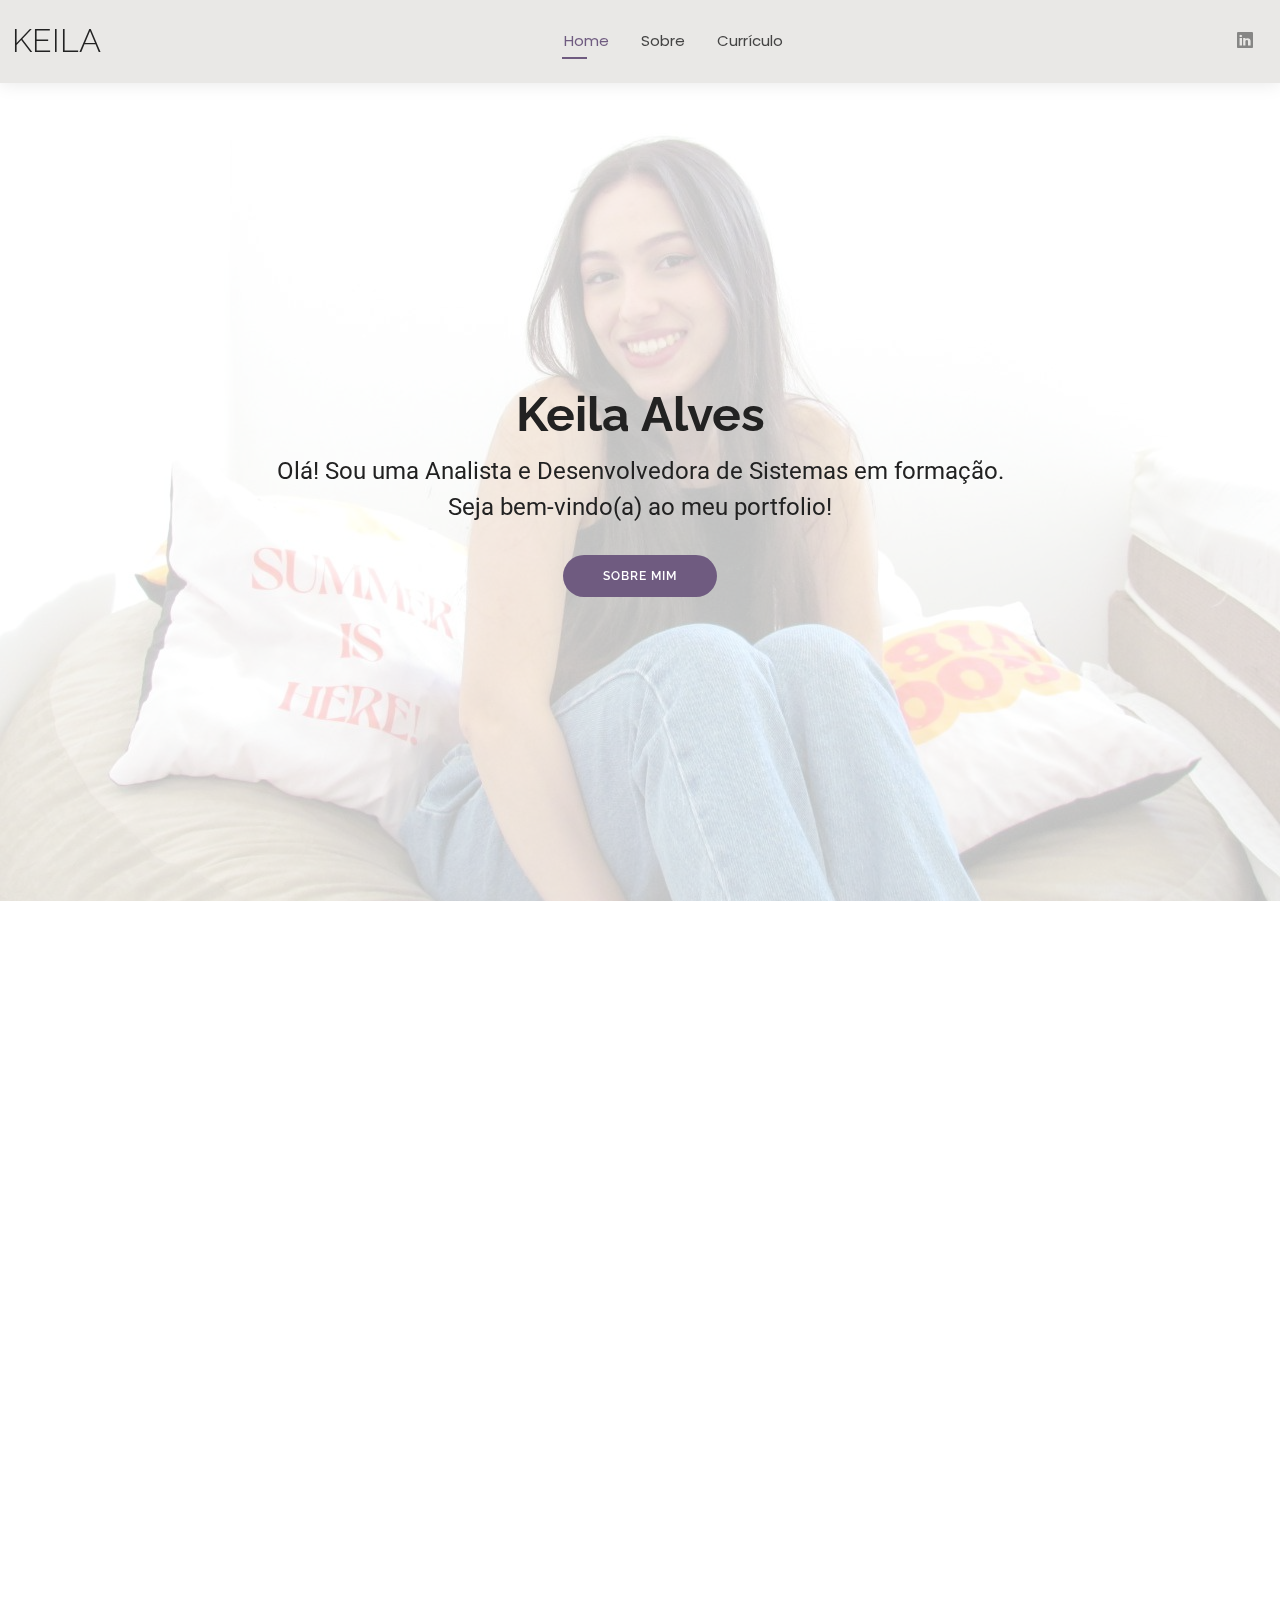
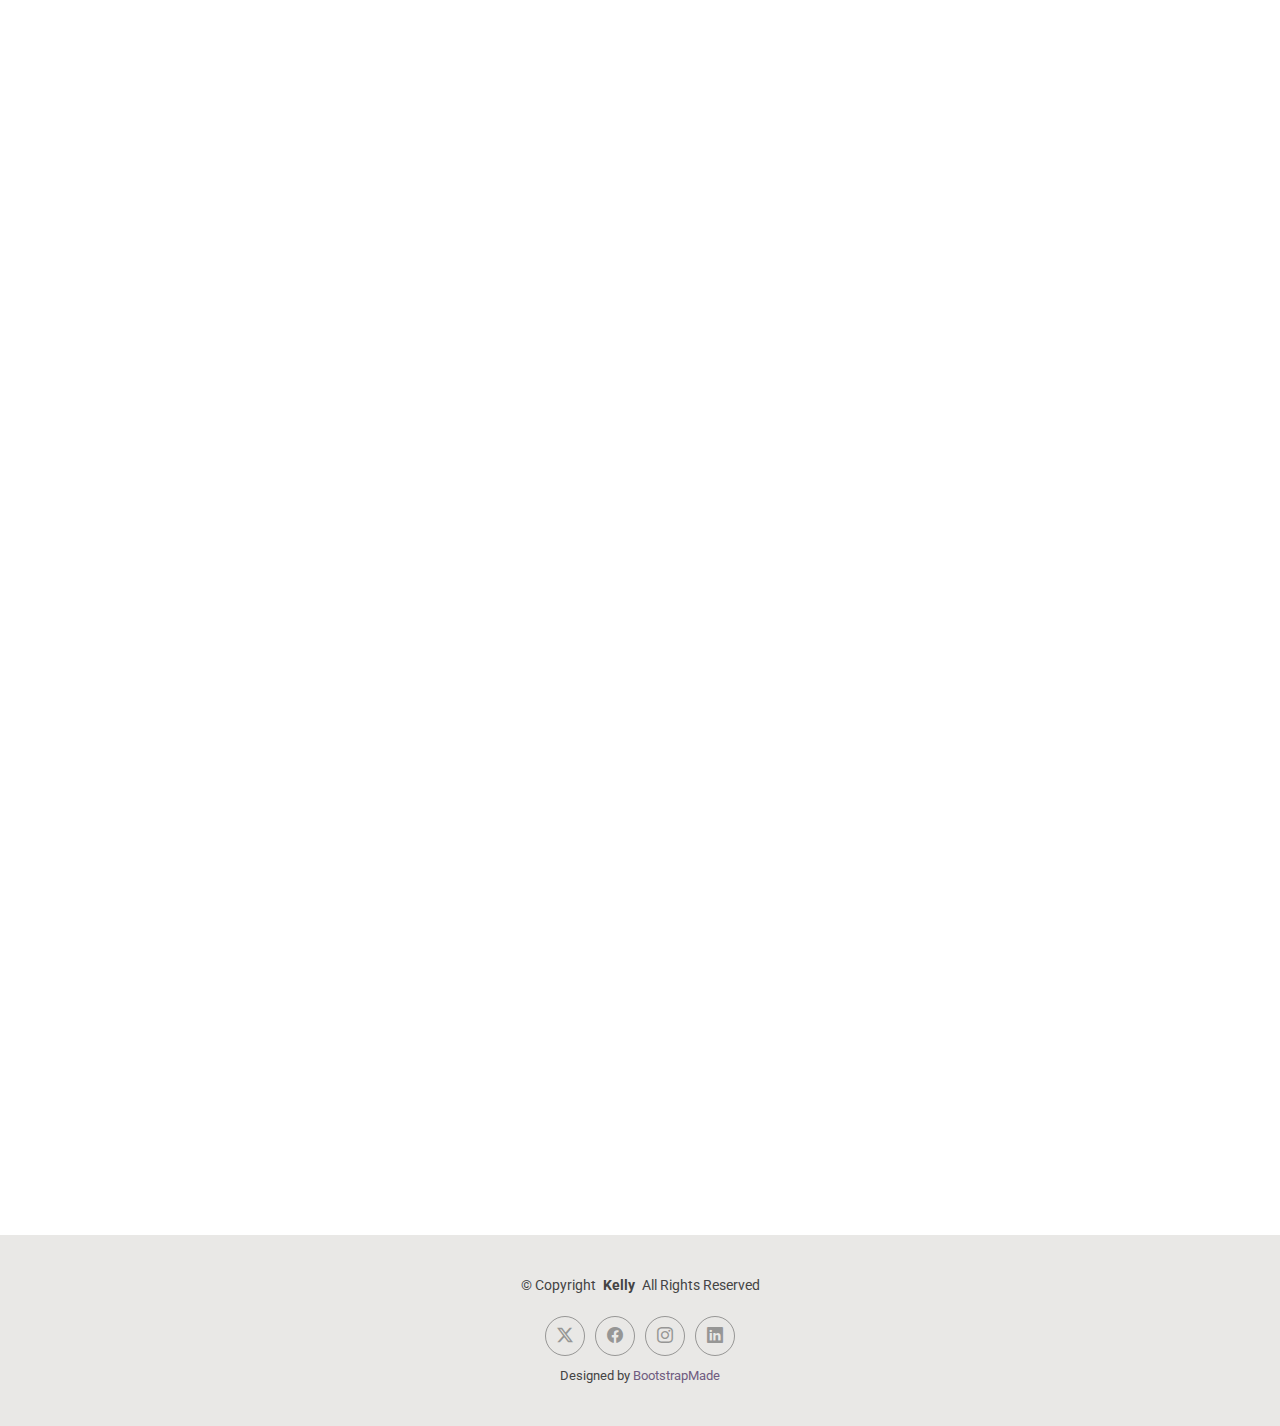
==== index.html @ c19c181e "Update index.html" ====
<!DOCTYPE html>
<html lang="pt-br">

<head>
  <meta charset="utf-8">
  <meta content="width=device-width, initial-scale=1.0" name="viewport">
  <title>Keila Alves</title>
  <meta name="description" content="">
  <meta name="keywords" content="">

  <!-- Favicons -->
  <link href="assets/img/favicon.png" rel="icon">

  <!-- Fonts -->
  <link href="https://fonts.googleapis.com" rel="preconnect">
  <link href="https://fonts.gstatic.com" rel="preconnect" crossorigin>
  <link href="https://fonts.googleapis.com/css2?family=Roboto:ital,wght@0,100;0,300;0,400;0,500;0,700;0,900;1,100;1,300;1,400;1,500;1,700;1,900&family=Poppins:ital,wght@0,100;0,200;0,300;0,400;0,500;0,600;0,700;0,800;0,900;1,100;1,200;1,300;1,400;1,500;1,600;1,700;1,800;1,900&family=Raleway:ital,wght@0,100;0,200;0,300;0,400;0,500;0,600;0,700;0,800;0,900;1,100;1,200;1,300;1,400;1,500;1,600;1,700;1,800;1,900&display=swap" rel="stylesheet">

  <!-- Vendor CSS Files -->
  <link href="assets/vendor/bootstrap/css/bootstrap.min.css" rel="stylesheet">
  <link href="assets/vendor/bootstrap-icons/bootstrap-icons.css" rel="stylesheet">
  <link href="assets/vendor/aos/aos.css" rel="stylesheet">
  <link href="assets/vendor/swiper/swiper-bundle.min.css" rel="stylesheet">
  <link href="assets/vendor/glightbox/css/glightbox.min.css" rel="stylesheet">

  <!-- Main CSS File -->
  <link href="assets/css/main.css" rel="stylesheet">

  <!-- =======================================================
  * Template Name: Kelly
  * Template URL: https://bootstrapmade.com/kelly-free-bootstrap-cv-resume-html-template/
  * Updated: Aug 07 2024 with Bootstrap v5.3.3
  * Author: BootstrapMade.com
  * License: https://bootstrapmade.com/license/
  ======================================================== -->
</head>

<body class="index-page">

  <header id="header" class="header d-flex align-items-center light-background sticky-top">
    <div class="container-fluid position-relative d-flex align-items-center justify-content-between">

      <a href="index.html" class="logo d-flex align-items-center me-auto me-xl-0">
        <!-- Uncomment the line below if you also wish to use an image logo -->
        <!-- <img src="assets/img/logo.png" alt=""> -->
        <h1 class="sitename">Keila</h1>
      </a>

      <nav id="navmenu" class="navmenu">
        <ul>
          <li><a href="index.html" class="active">Home</a></li>
          <li><a href="#about">Sobre</a></li>
          <li><a href="#resume">Currículo</a></li>
         <!-- <li><a href="#contact">Contato</a></li>-->
        </ul>
        <i class="mobile-nav-toggle d-xl-none bi bi-list"></i>
      </nav>

      <div class="header-social-links">
        <!--<a href="#" class="facebook"><i class="bi bi-facebook"></i></a>
        <a href="#" class="instagram"><i class="bi bi-instagram"></i></a>-->
        <a href="https://www.linkedin.com/in/keilaalves1803" class="linkedin"><i class="bi bi-linkedin"></i></a>
      </div>

    </div>
  </header>

  <main class="main">

    <!-- Hero Section -->
    <section id="hero" class="hero section">
      <div class="back">
        <img src="assets/img/background.jpeg" alt="" data-aos="fade-in">
      </div>
      <div class="container text-center" data-aos="zoom-out" data-aos-delay="100">
        <div class="row justify-content-center">
          <div class="col-lg-8">
            <h2>Keila Alves</h2>
            <p>Olá! Sou uma Analista e Desenvolvedora de Sistemas em formação. <br>Seja bem-vindo(a) ao meu portfolio!</p>
            <a href="#about" class="btn-get-started">Sobre mim</a>
          </div>
        </div>
      </div>

    </section><!-- /Hero Section -->

  </main class="main">

    <!-- About Section -->
    <section id="about" class="about section">

      <!-- Section Title -->
      <div class="container section-title" data-aos="fade-up">
        <h2>Sobre</h2>
        <p><i>"A persistência é o caminho do êxito. - Charles Chaplin"</i></p>
      </div><!-- End Section Title -->

      <div class="container" data-aos="fade-up" data-aos-delay="100">

        <div class="row gy-4 justify-content-center">
          <div class="col-lg-4">
            <img src="assets/img/perfil.jpeg" class="img-fluid" alt="">
          </div>
          <div class="col-lg-8 content">
            <br><br><br>
            <h2>Técnica de TI e Desenvolvedora de Sistemas.</h2>
            <div class="row">
              <p class="fst-italic py-3">
                <a href="https://github.com/Keilaalves1803">Veja o meu trabalho</a>
              </p>
              <div class="col-lg-6">
                <ul>
                  <li><i class="bi bi-chevron-right"></i> <strong>Aniversário:</strong> <span>18 de março</span></li>
                  <li><i class="bi bi-chevron-right"></i> <strong>Telefone:</strong> <span>+55 11 95250-0370</span></li>
                  <li><i class="bi bi-chevron-right"></i> <strong>Cidade:</strong> <span>Atibaia, SP</span></li>
                </ul>
              </div>
              <div class="col-lg-6">
                <ul>
                  <li><i class="bi bi-chevron-right"></i> <strong>Nível de cargo:</strong> <span>Junior</span></li>
                  <li><i class="bi bi-chevron-right"></i> <strong>Email:</strong> <span>keilaalves1803@gmail.com</span></li>
                  <li><i class="bi bi-chevron-right"></i> <strong>Freelance:</strong> <span>Disponível</span></li>
                </ul>
              </div>
            </div>
          </div>
        </div>

      </div>

    </section><!-- /About Section -->

    <!-- Skills Section -->
    <section id="skills" class="skills section">

      <!-- Section Title -->
      <div class="container section-title" data-aos="fade-up">
        <h2>Skills</h2>
        <p>Conhecimentos em tecnologia</p>
      </div><!-- End Section Title -->

      <div class="container" data-aos="fade-up" data-aos-delay="100">

        <div class="row skills-content skills-animation">

          <div class="col-lg-6">

            <div class="progress">
              <span class="skill"><span>HTML</span> <i class="val">100%</i></span>
              <div class="progress-bar-wrap">
                <div class="progress-bar" role="progressbar" aria-valuenow="100" aria-valuemin="0" aria-valuemax="100"></div>
              </div>
            </div><!-- End Skills Item -->

            <div class="progress">
              <span class="skill"><span>CSS</span> <i class="val">80%</i></span>
              <div class="progress-bar-wrap">
                <div class="progress-bar" role="progressbar" aria-valuenow="80" aria-valuemin="0" aria-valuemax="100"></div>
              </div>
            </div><!-- End Skills Item -->

            <div class="progress">
              <span class="skill"><span>JavaScript</span> <i class="val">50%</i></span>
              <div class="progress-bar-wrap">
                <div class="progress-bar" role="progressbar" aria-valuenow="50" aria-valuemin="0" aria-valuemax="100"></div>
              </div>
            </div>
            
            <div class="progress">
              <span class="skill"><span>PHP</span> <i class="val">75%</i></span>
              <div class="progress-bar-wrap">
                <div class="progress-bar" role="progressbar" aria-valuenow="75" aria-valuemin="0" aria-valuemax="100"></div>
              </div>
            </div><!-- End Skills Item -->

          </div>

          <div class="col-lg-6">

            <div class="progress">
              <span class="skill"><span>C</span> <i class="val">60%</i></span>
              <div class="progress-bar-wrap">
                <div class="progress-bar" role="progressbar" aria-valuenow="60" aria-valuemin="0" aria-valuemax="100"></div>
              </div>
            </div><!-- End Skills Item -->

            <div class="progress">
              <span class="skill"><span>Java</span> <i class="val">90%</i></span>
              <div class="progress-bar-wrap">
                <div class="progress-bar" role="progressbar" aria-valuenow="90" aria-valuemin="0" aria-valuemax="100"></div>
              </div>
            </div><!-- End Skills Item -->

            <div class="progress">
              <span class="skill"><span>C#</span> <i class="val">80%</i></span>
              <div class="progress-bar-wrap">
                <div class="progress-bar" role="progressbar" aria-valuenow="80" aria-valuemin="0" aria-valuemax="100"></div>
              </div>
            </div>

            <div class="progress">
              <span class="skill"><span>Python</span> <i class="val">70%</i></span>
              <div class="progress-bar-wrap">
                <div class="progress-bar" role="progressbar" aria-valuenow="70" aria-valuemin="0" aria-valuemax="100"></div>
              </div>
            </div>
            <!-- End Skills Item -->

          </div>

        </div>

      </div>

    </section><!-- /Skills Section -->

    <section id="resume" class="resume section">

      <!-- Section Title -->
      <div class="container section-title" data-aos="fade-up">
        <h2>Portfolio</h2>
      </div><!-- End Section Title -->

      <div class="container">

        <div class="row">

          <div class="col-lg-6" data-aos="fade-up" data-aos-delay="100">
            <h3 class="resume-title">Educação</h3>
            <div class="resume-item">
              <h4>Técnica de Informática</h4>
              <h5>2018-2019</h5>
              <p><em>Etec de Guaianazes</em></p>
            </div><!-- Edn Resume Item -->

            <div class="resume-item">
              <h4>Técnica de Robótica</h4>
              <h5>2018-2019</h5>
              <p><em>Etec de Guaianazes</em></p>
            </div><!-- Edn Resume Item -->

            <div class="resume-item">
              <h4>Análise e Desenvolvimento de Sistemas</h4>
              <h5>2024- Em andamento</h5>
              <p><em>IFSP - Instituto Federal de Educação, Ciência e Tecnologia</em></p>
            </div><!-- Edn Resume Item -->
          </div>

          <div class="col-lg-6" data-aos="fade-up" data-aos-delay="200">
            <h3 class="resume-title">Experiência Profissional</h3>
            <div class="resume-item">
              <h4>Júnior de Suporte de TI</h4>
              <h5>2024- Atualmente</h5>
              <p><em>HD Computers - Atibaia, SP</em></p>
              
              <ul>
                <li>Hardware, Redes e Infraestrutura, Softwares e serviços</li>
              </ul>
            </div><!-- Edn Resume Item -->
            <h3 class="resume-title">Projetos</h3>
            <div class="resume-item pb-0">
              <h4>Beehive - Pulseira interativa</h4>
              <p><em>Pulseira para auxílio e supervisão de idosos integrada a um software para supervisão dos responsáveis. Projeto utilizando Arduino com módulo SIM e um sistema Web.</em></p>
              <ul>
                <li>Premiado em 1º lugar na competição de TCC's entre Etecs</li>
                <li>2019</li>
              </ul>
            </div><!-- Edn Resume Item -->
          </div>
        </div>

      </div>

    </section>

    <!-- <section id="contact" class="contact section">

     
    <div class="container section-title" data-aos="fade-up">
        <h2>Contato</h2>
        <p>Utilize alguma dessas plataformas para entrar em contato</p>
      </div>

      <div class="container" data-aos="fade-up" data-aos-delay="100">

        <div class="row gy-4">

          <div class="col-lg-5">

            <div class="info-wrap">
              <br><br><br>
              <div class="info-item d-flex" data-aos="fade-up" data-aos-delay="200">
                <i class="bi bi-geo-alt flex-shrink-0"></i>
                <div>
                  <h3>LinkedIn</h3>
                  <p>https://www.linkedin.com/in/keilaalves1803</p>
                </div>
              </div>

              <div class="info-item d-flex" data-aos="fade-up" data-aos-delay="300">
                <i class="bi bi-telephone flex-shrink-0"></i>
                <div>
                  <h3>Ligue-me</h3>
                  <p>+55 (11) 95250-0370</p>
                </div>
              </div>

              <div class="info-item d-flex" data-aos="fade-up" data-aos-delay="400">
                <i class="bi bi-envelope flex-shrink-0"></i>
                <div>
                  <h3>Envie um email</h3>
                  <p>keilaalves1803@gmail.com</p>
                </div>
              </div>
                <br><br><br>
              </div>
          </div>

          <div class="col-lg-7">
            <form action="forms/contact.php" method="post" class="php-email-form" data-aos="fade-up" data-aos-delay="200">
              <div class="row gy-4">

                <div class="col-md-6">
                  <label for="name-field" class="pb-2">Nome:</label>
                  <input type="text" name="name" id="name-field" class="form-control" required="">
                </div >

                <div class="col-md-6">
                  <label for="email-field" class="pb-2">Email:</label>
                  <input type="email" class="form-control" name="email" id="email-field" required="">
                </div>

                <div class="col-md-12">
                  <label for="subject-field" class="pb-2">Assunto:</label>
                  <input type="text" class="form-control" name="subject" id="subject-field" required="">
                </div>

                <div class="col-md-12">
                  <label for="message-field" class="pb-2">Mensagem</label>
                  <textarea class="form-control" name="message" rows="10" id="message-field" required=""></textarea>
                </div>

                <div class="col-md-12 text-center">
                  <div class="loading">Carregando...</div>
                  <div class="error-message"></div>
                  <div class="sent-message">Mensagem enviada. Obrigada!</div>

                  <button type="submit">Enviar</button>
                </div>

              </div>
            </form>
          </div>

        </div>

      </div>

    </section>-->

  </main>

  <footer id="footer" class="footer light-background">
    <div class="container">
      <div class="copyright text-center ">
        <p>© <span>Copyright</span> <strong class="px-1 sitename">Kelly</strong> <span>All Rights Reserved<br></span></p>
      </div>
      <div class="social-links d-flex justify-content-center">
        <a href=""><i class="bi bi-twitter-x"></i></a>
        <a href=""><i class="bi bi-facebook"></i></a>
        <a href=""><i class="bi bi-instagram"></i></a>
        <a href=""><i class="bi bi-linkedin"></i></a>
      </div>
      <div class="credits">
        <!-- All the links in the footer should remain intact. -->
        <!-- You can delete the links only if you've purchased the pro version. -->
        <!-- Licensing information: https://bootstrapmade.com/license/ -->
        <!-- Purchase the pro version with working PHP/AJAX contact form: [buy-url] -->
        Designed by <a href="https://bootstrapmade.com/">BootstrapMade</a>
      </div>
    </div>

  </footer>

  <!-- Scroll Top -->
  <a href="#" id="scroll-top" class="scroll-top d-flex align-items-center justify-content-center"><i class="bi bi-arrow-up-short"></i></a>

  <!-- Preloader -->
  <div id="preloader"></div>

  <!-- Vendor JS Files -->
  <script src="assets/vendor/bootstrap/js/bootstrap.bundle.min.js"></script>
  <script src="assets/vendor/php-email-form/validate.js"></script>
  <script src="assets/vendor/aos/aos.js"></script>
  <script src="assets/vendor/waypoints/noframework.waypoints.js"></script>
  <script src="assets/vendor/purecounter/purecounter_vanilla.js"></script>
  <script src="assets/vendor/swiper/swiper-bundle.min.js"></script>
  <script src="assets/vendor/glightbox/js/glightbox.min.js"></script>
  <script src="assets/vendor/imagesloaded/imagesloaded.pkgd.min.js"></script>
  <script src="assets/vendor/isotope-layout/isotope.pkgd.min.js"></script>

  <!-- Main JS File -->
  <script src="assets/js/main.js"></script>

</body>

</html>
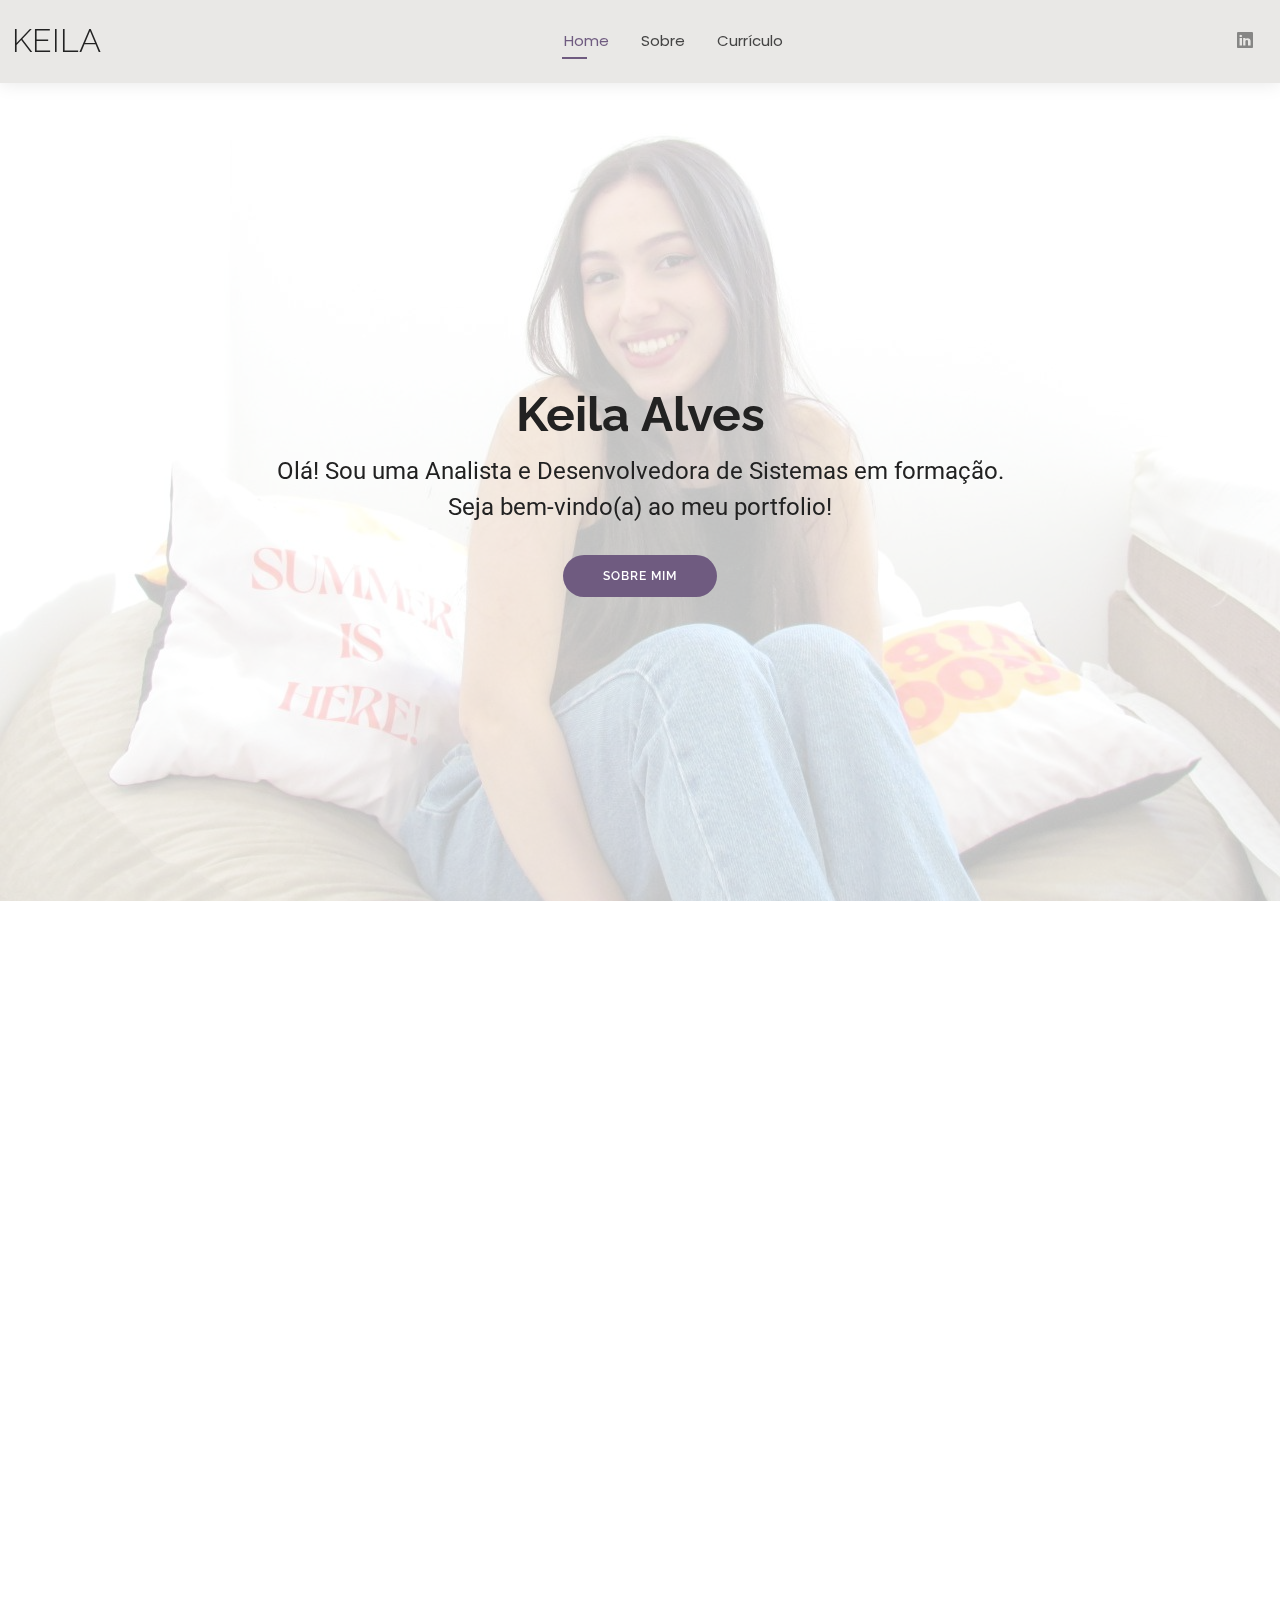
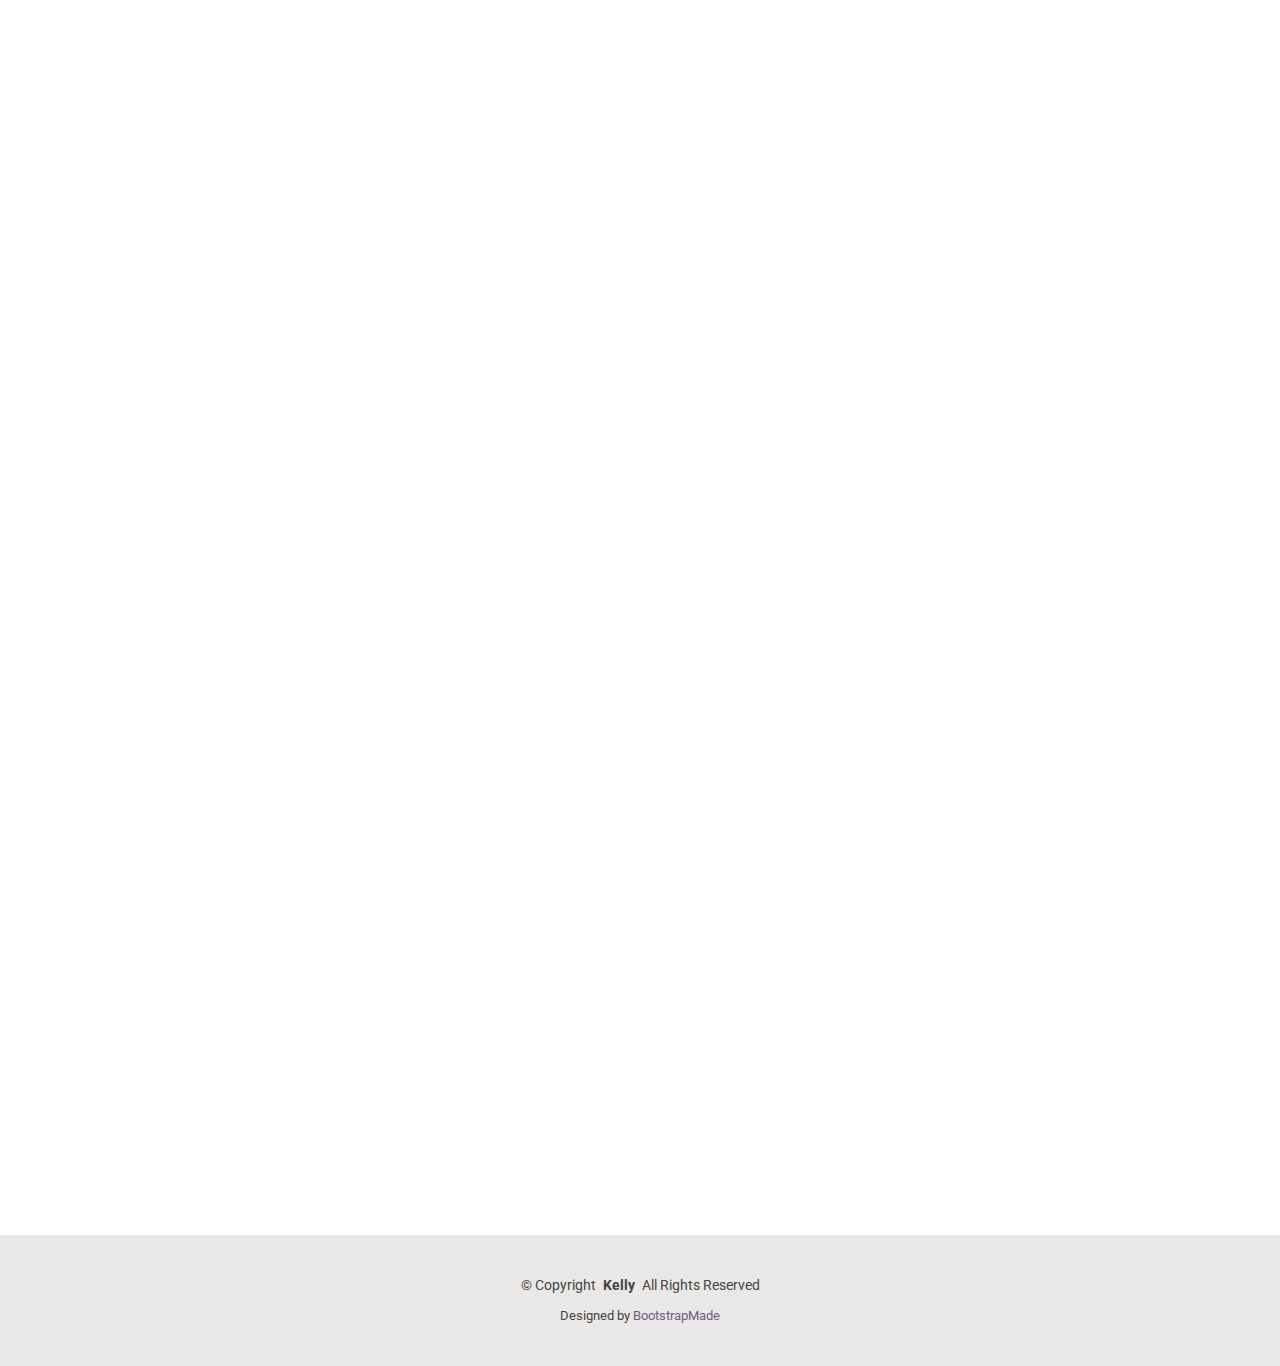
==== commit dcb8734a: "Update index.html" ====
--- a/index.html
+++ b/index.html
@@ -365,12 +365,12 @@
       <div class="copyright text-center ">
         <p>© <span>Copyright</span> <strong class="px-1 sitename">Kelly</strong> <span>All Rights Reserved<br></span></p>
       </div>
-      <div class="social-links d-flex justify-content-center">
+      <!--<div class="social-links d-flex justify-content-center">
         <a href=""><i class="bi bi-twitter-x"></i></a>
         <a href=""><i class="bi bi-facebook"></i></a>
         <a href=""><i class="bi bi-instagram"></i></a>
         <a href=""><i class="bi bi-linkedin"></i></a>
-      </div>
+      </div>-->
       <div class="credits">
         <!-- All the links in the footer should remain intact. -->
         <!-- You can delete the links only if you've purchased the pro version. -->
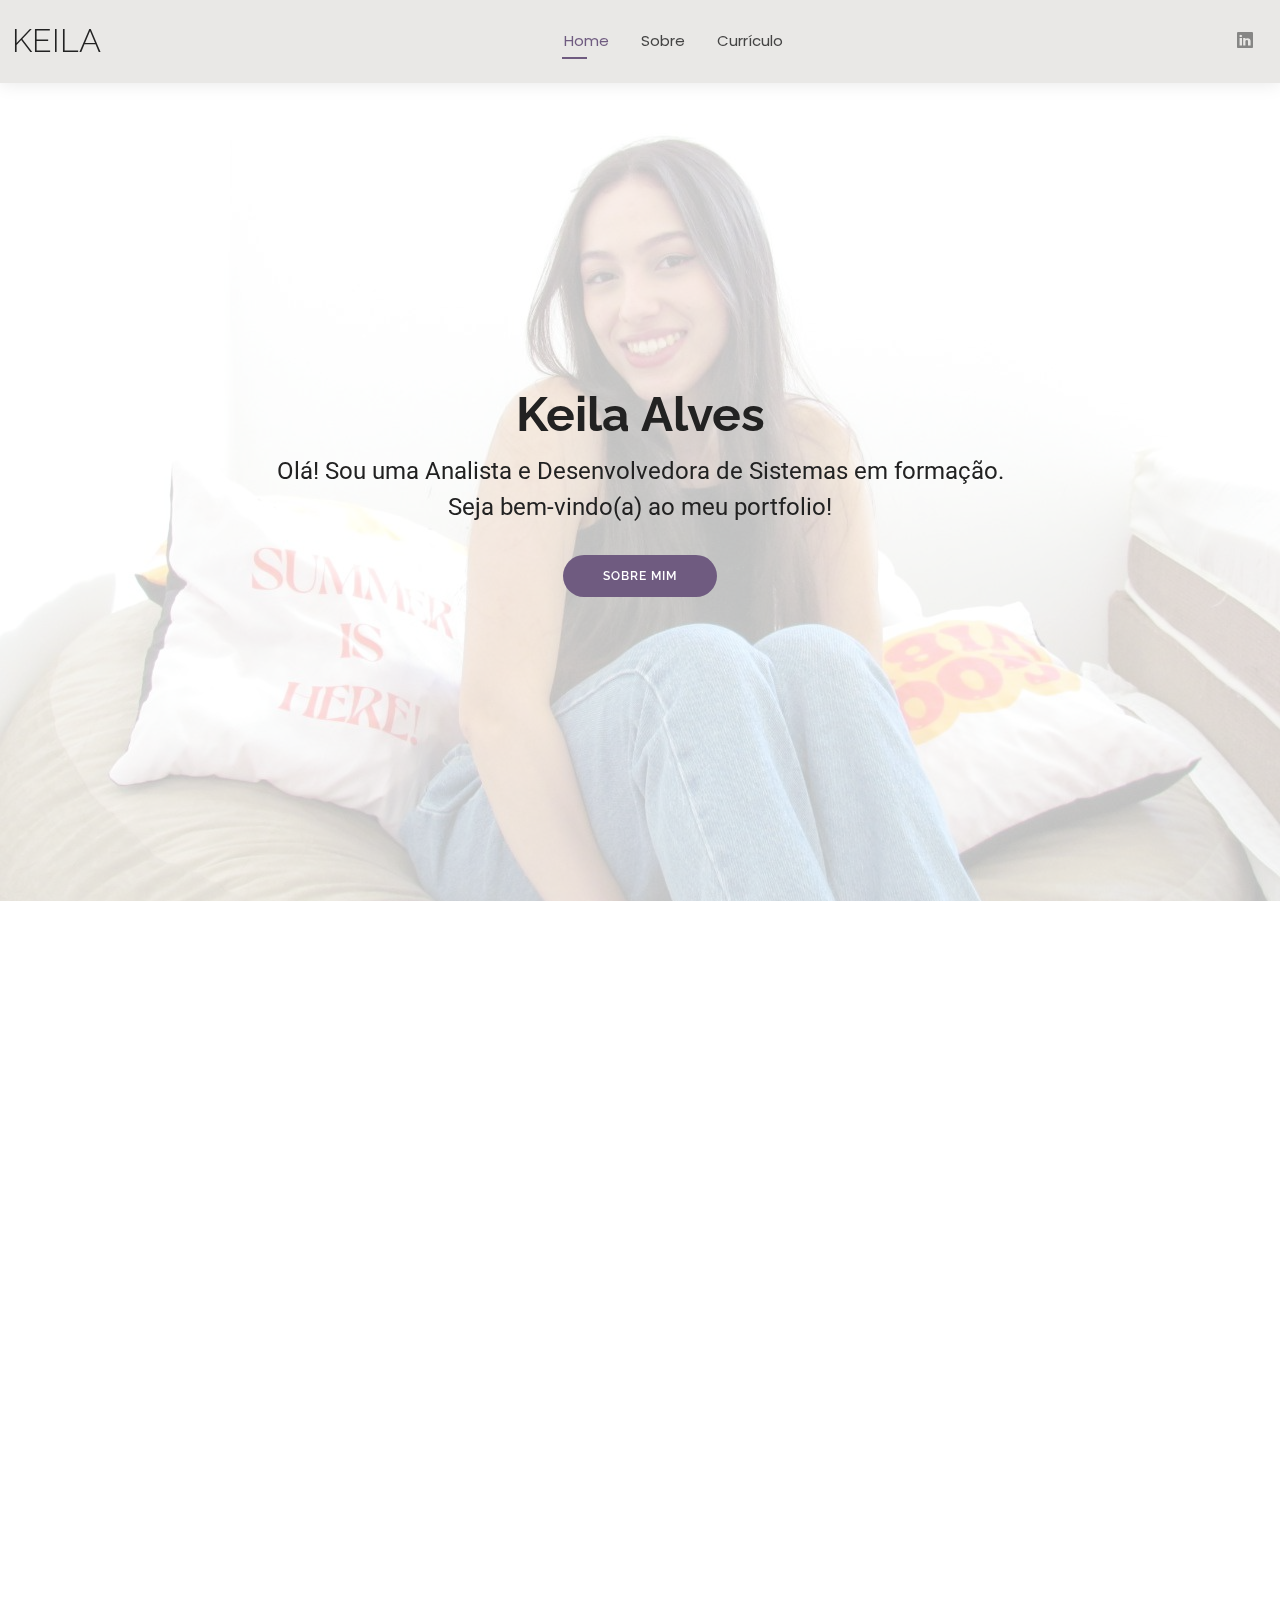
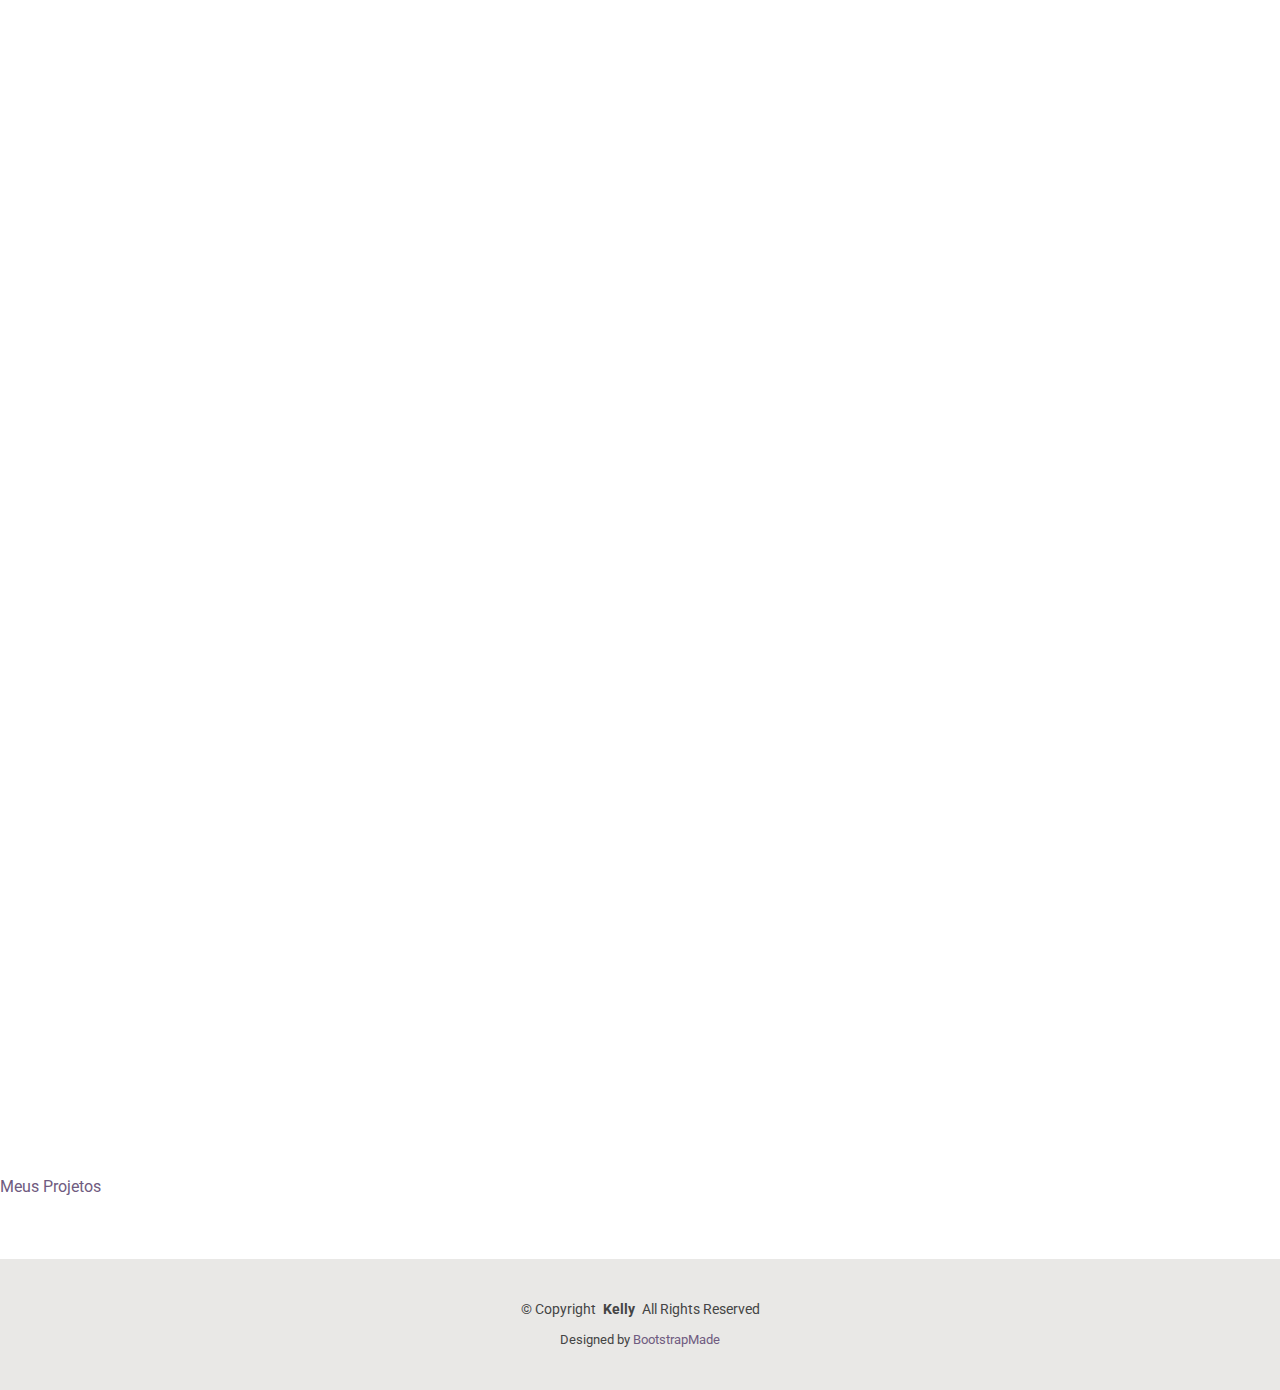
==== commit 5c8df5d2: "Update index.html" ====
--- a/index.html
+++ b/index.html
@@ -271,6 +271,8 @@
 
       </div>
 
+      <a href="github.com/Keilaalves1803" class="btn-get-started">Meus Projetos</a>
+
     </section>
 
     <!-- <section id="contact" class="contact section">
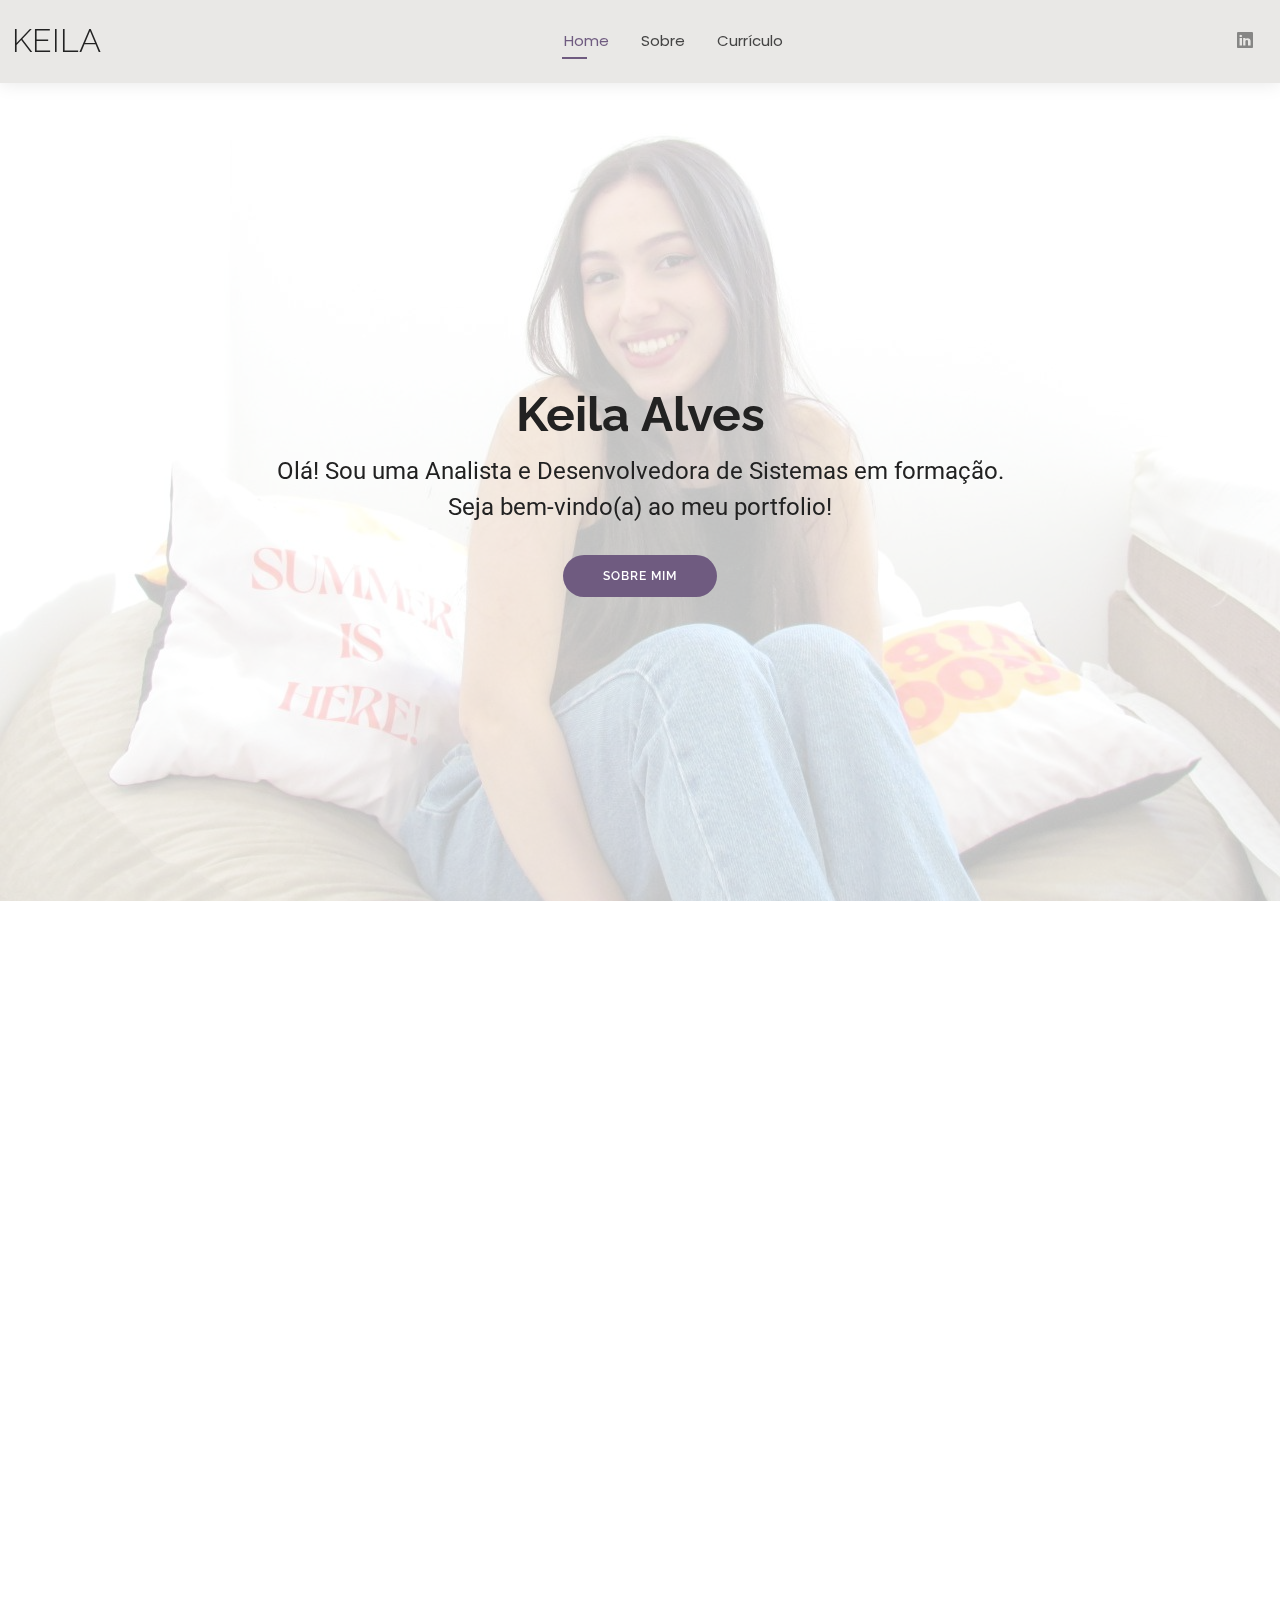
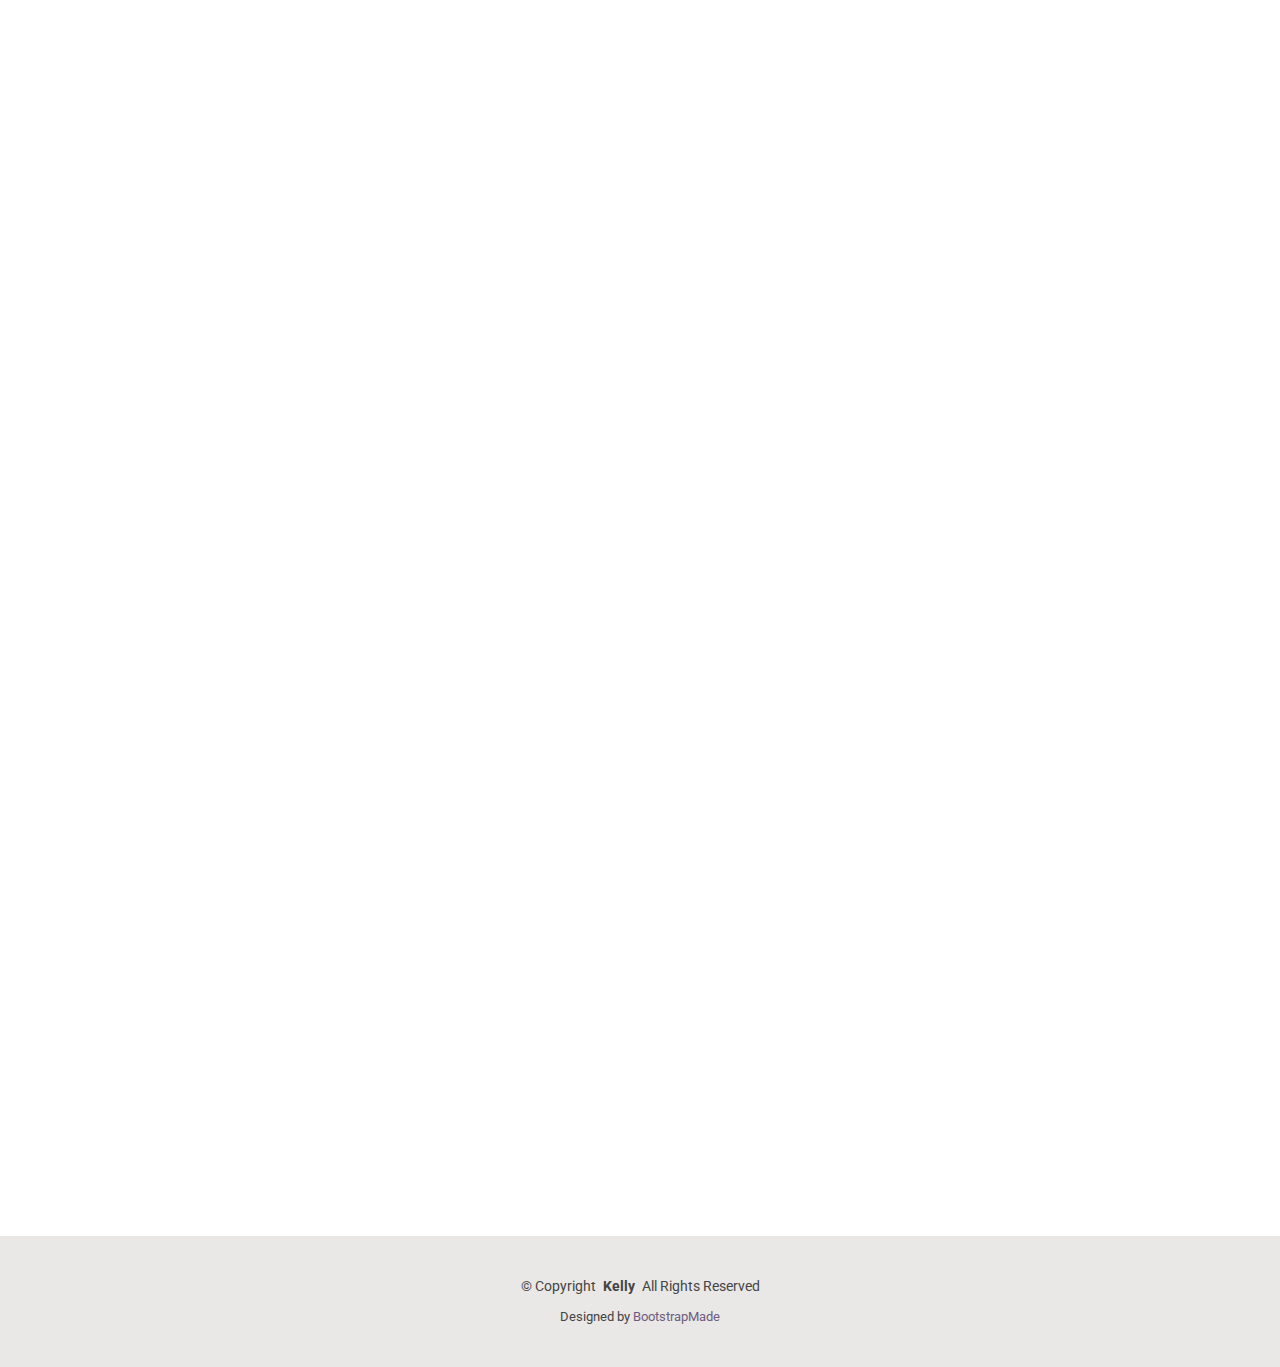
==== commit e9eafef0: "Update index.html" ====
--- a/index.html
+++ b/index.html
@@ -112,7 +112,8 @@
                 <ul>
                   <li><i class="bi bi-chevron-right"></i> <strong>Aniversário:</strong> <span>18 de março</span></li>
                   <li><i class="bi bi-chevron-right"></i> <strong>Telefone:</strong> <span>+55 11 95250-0370</span></li>
-                  <li><i class="bi bi-chevron-right"></i> <strong>Cidade:</strong> <span>Atibaia, SP</span></li>
+                  <li><i class="bi bi-chevron-right"></i> <strong>Cidade:</strong> <span>São Paulo, SP</span></li>
+                  <li><a href="https://github.com/Keilaalves1803" class="btn-get-started">Meus Projetos</a></li>
                 </ul>
               </div>
               <div class="col-lg-6">
@@ -271,8 +272,6 @@
 
       </div>
 
-      <a href="github.com/Keilaalves1803" class="btn-get-started">Meus Projetos</a>
-
     </section>
 
     <!-- <section id="contact" class="contact section">
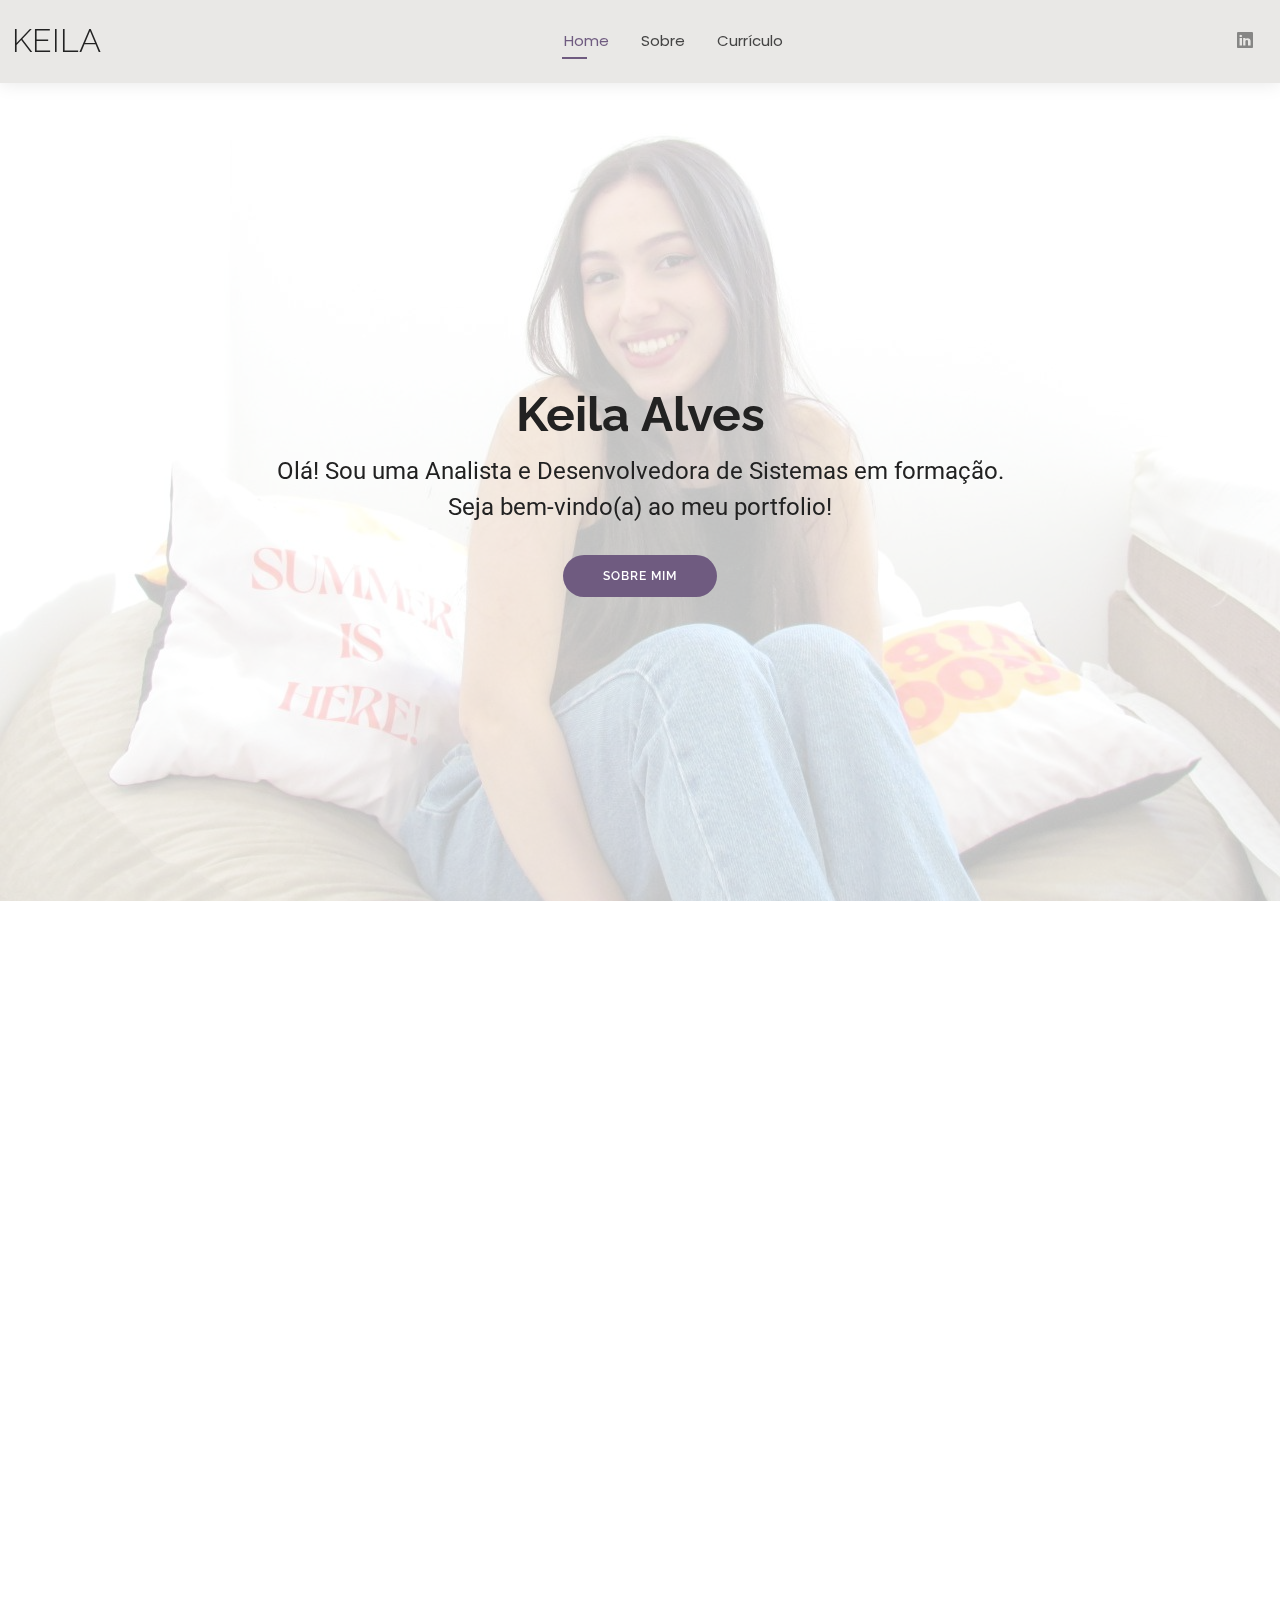
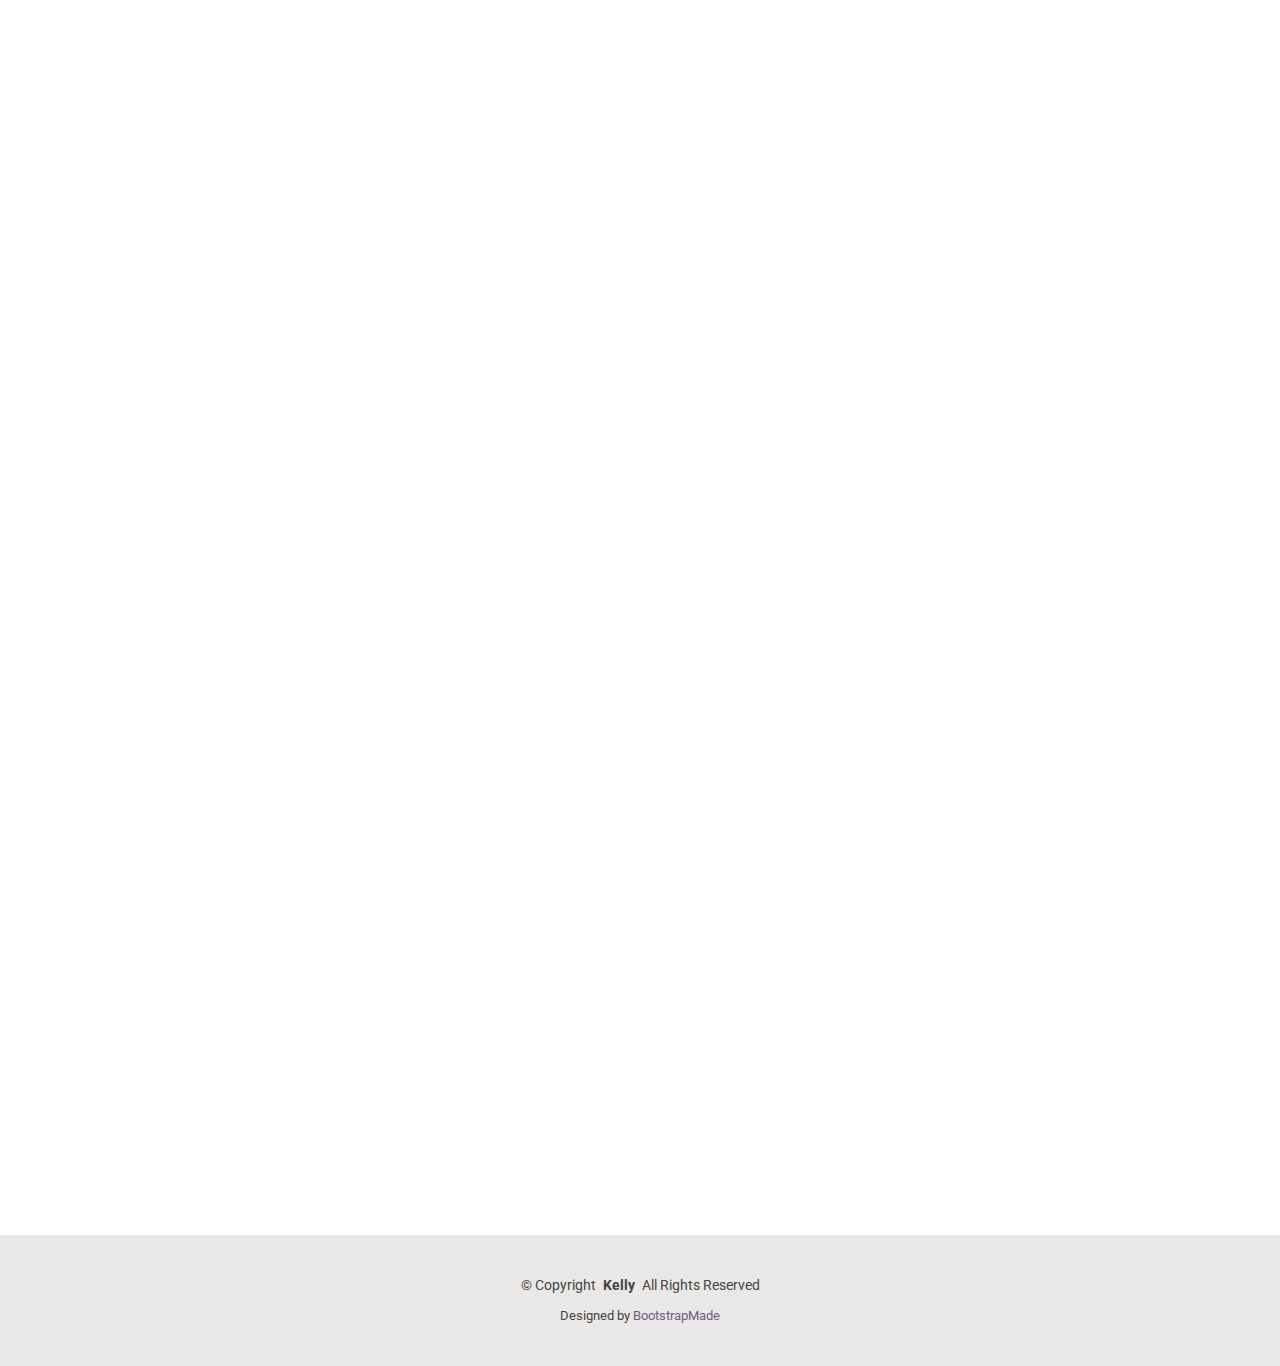
==== commit ec6002dc: "Update index.html" ====
--- a/index.html
+++ b/index.html
@@ -106,14 +106,13 @@
             <h2>Técnica de TI e Desenvolvedora de Sistemas.</h2>
             <div class="row">
               <p class="fst-italic py-3">
-                <a href="https://github.com/Keilaalves1803">Veja o meu trabalho</a>
+                <a href="https://github.com/Keilaalves1803">Veja o meu trabalho!</a>
               </p>
               <div class="col-lg-6">
                 <ul>
                   <li><i class="bi bi-chevron-right"></i> <strong>Aniversário:</strong> <span>18 de março</span></li>
                   <li><i class="bi bi-chevron-right"></i> <strong>Telefone:</strong> <span>+55 11 95250-0370</span></li>
                   <li><i class="bi bi-chevron-right"></i> <strong>Cidade:</strong> <span>São Paulo, SP</span></li>
-                  <li><a href="https://github.com/Keilaalves1803" class="btn-get-started">Meus Projetos</a></li>
                 </ul>
               </div>
               <div class="col-lg-6">
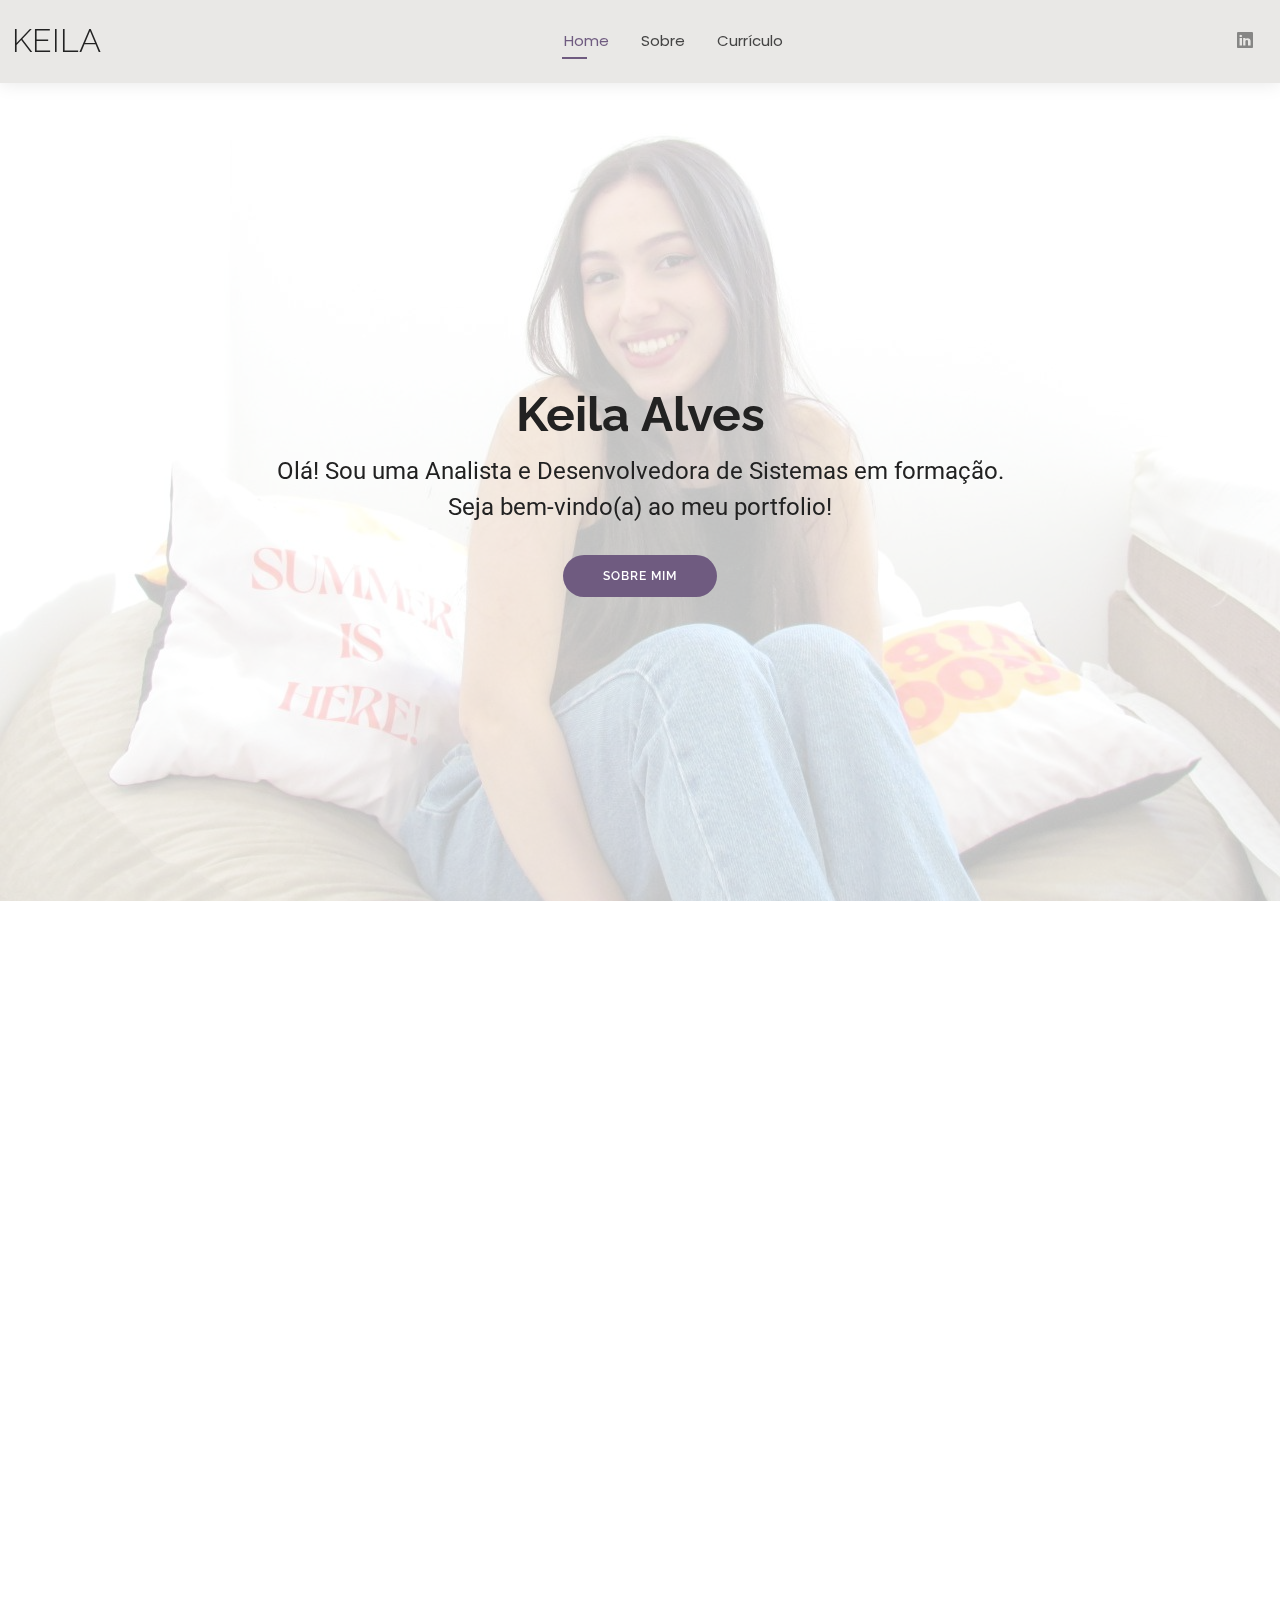
==== commit 10f4ab7d: "Update index.html" ====
--- a/index.html
+++ b/index.html
@@ -360,28 +360,6 @@
 
   </main>
 
-  <footer id="footer" class="footer light-background">
-    <div class="container">
-      <div class="copyright text-center ">
-        <p>© <span>Copyright</span> <strong class="px-1 sitename">Kelly</strong> <span>All Rights Reserved<br></span></p>
-      </div>
-      <!--<div class="social-links d-flex justify-content-center">
-        <a href=""><i class="bi bi-twitter-x"></i></a>
-        <a href=""><i class="bi bi-facebook"></i></a>
-        <a href=""><i class="bi bi-instagram"></i></a>
-        <a href=""><i class="bi bi-linkedin"></i></a>
-      </div>-->
-      <div class="credits">
-        <!-- All the links in the footer should remain intact. -->
-        <!-- You can delete the links only if you've purchased the pro version. -->
-        <!-- Licensing information: https://bootstrapmade.com/license/ -->
-        <!-- Purchase the pro version with working PHP/AJAX contact form: [buy-url] -->
-        Designed by <a href="https://bootstrapmade.com/">BootstrapMade</a>
-      </div>
-    </div>
-
-  </footer>
-
   <!-- Scroll Top -->
   <a href="#" id="scroll-top" class="scroll-top d-flex align-items-center justify-content-center"><i class="bi bi-arrow-up-short"></i></a>
 
